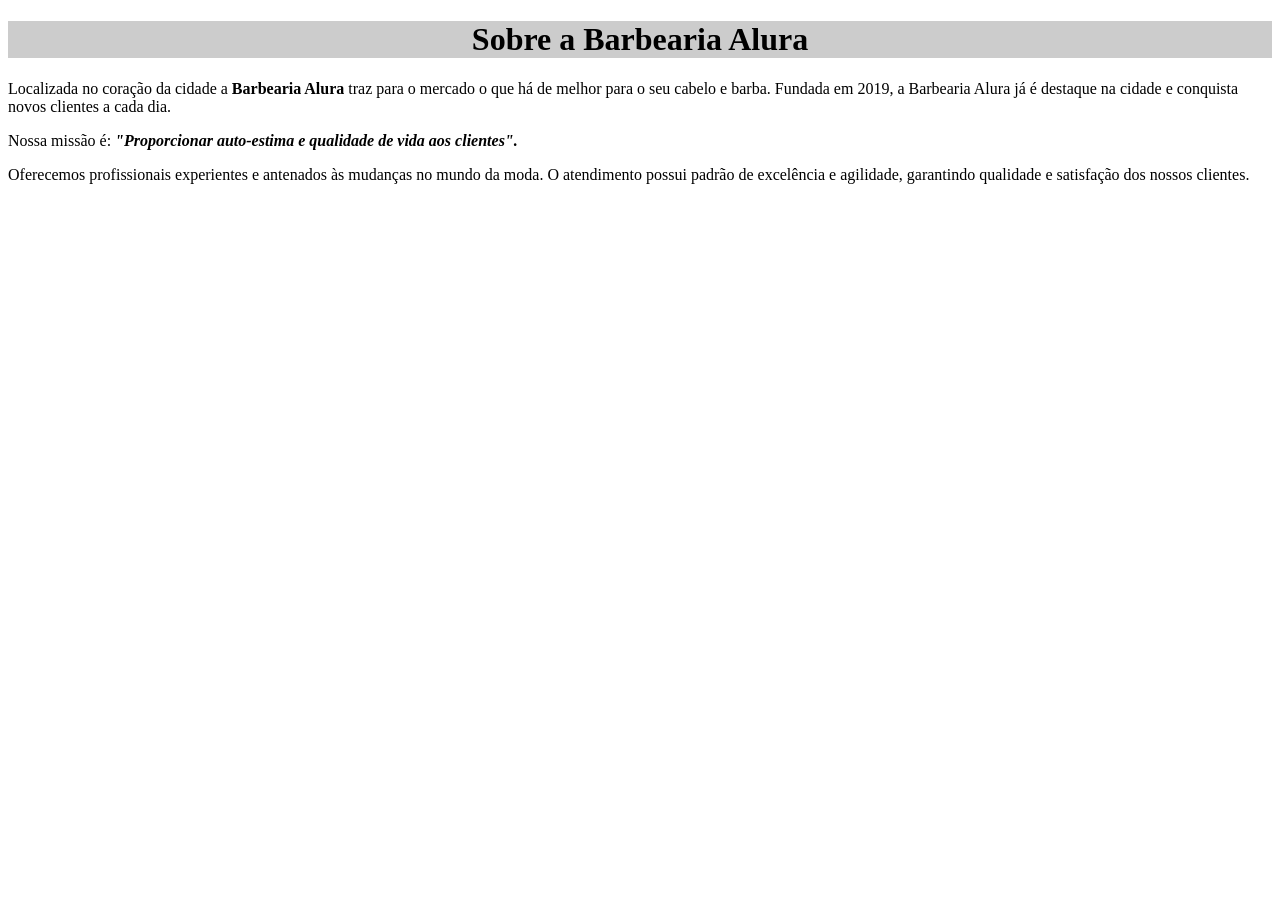
==== index.html @ 5086ddea "link_css" ====
<!DOCTYPE html>
<html lang="pt-br">
<head>
    <meta charset="UTF-8">
    <meta name="viewport" content="width=device-width, initial-scale=1.0">
    <title>Barbearia Alura</title>
    <link rel="stylesheet" href="style.css">

</head>
<body>
    <h1>Sobre a Barbearia Alura</h1>

    <p>Localizada no coração da cidade a <strong>Barbearia Alura</strong> traz para o mercado o que há de melhor para o seu cabelo e barba. Fundada em 2019, a Barbearia Alura já é destaque na cidade e conquista novos clientes a cada dia.</p>

    <p>Nossa missão é: <strong><em>"Proporcionar auto-estima e qualidade de vida aos clientes".</em></strong></p>

    <p>Oferecemos profissionais experientes e antenados às mudanças no mundo da moda. O atendimento possui padrão de excelência e agilidade, garantindo qualidade e satisfação dos nossos clientes.</p>
   
</body>
</html>
---- style.css ----
h1 {
    background: #cccccc;
    text-align: center;
}
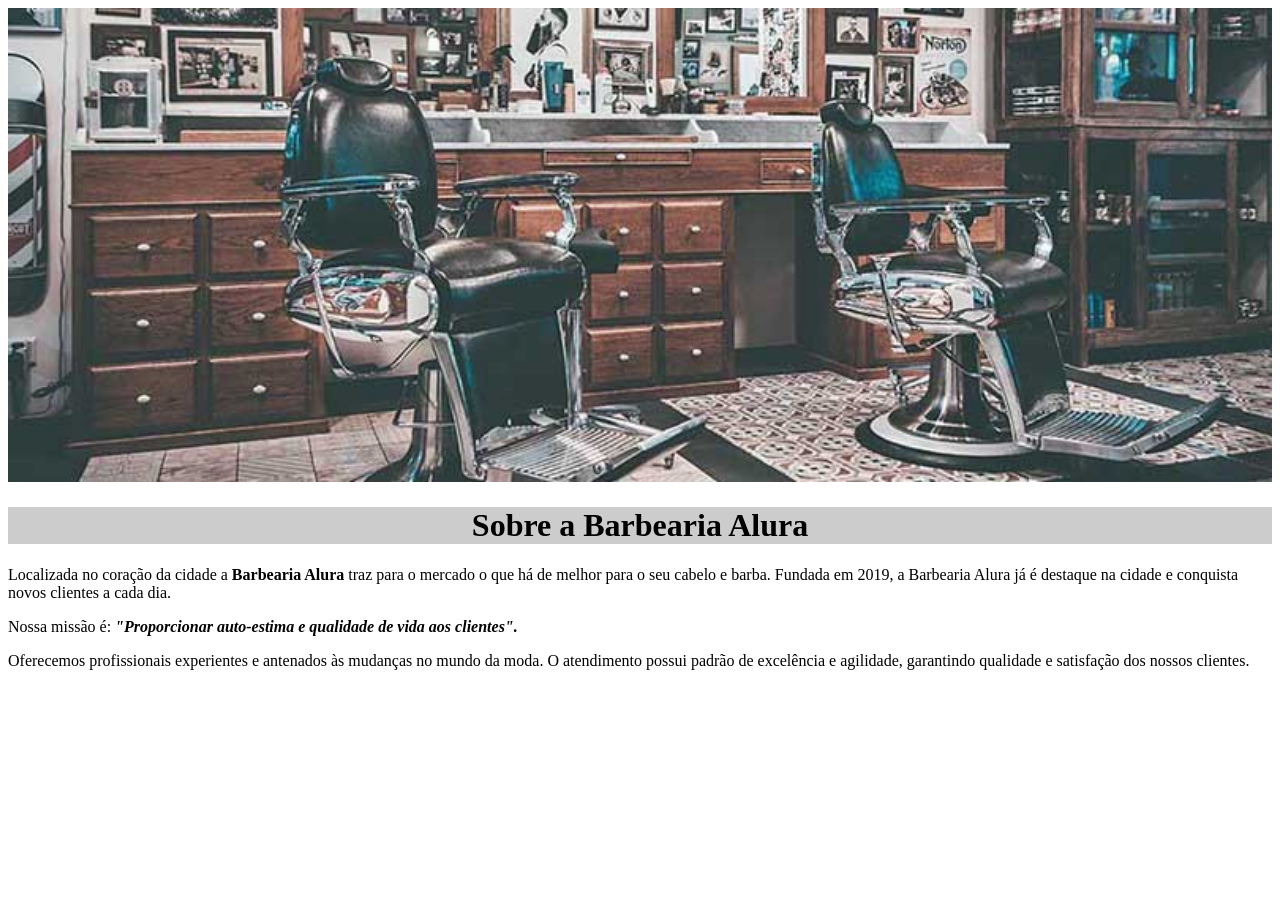
==== commit 5831b11e: "insercao_imagem" ====
--- a/index.html
+++ b/index.html
@@ -8,6 +8,8 @@
 
 </head>
 <body>
+    <img id="banner" src="banner.jpg" alt="foto de uma barbearia com poltronas e espelho">
+
     <h1>Sobre a Barbearia Alura</h1>
 
     <p>Localizada no coração da cidade a <strong>Barbearia Alura</strong> traz para o mercado o que há de melhor para o seu cabelo e barba. Fundada em 2019, a Barbearia Alura já é destaque na cidade e conquista novos clientes a cada dia.</p>
--- a/style.css
+++ b/style.css
@@ -1,4 +1,8 @@
 h1 {
     background: #cccccc;
     text-align: center;
+}
+
+#banner {
+    width: 100%;
 }
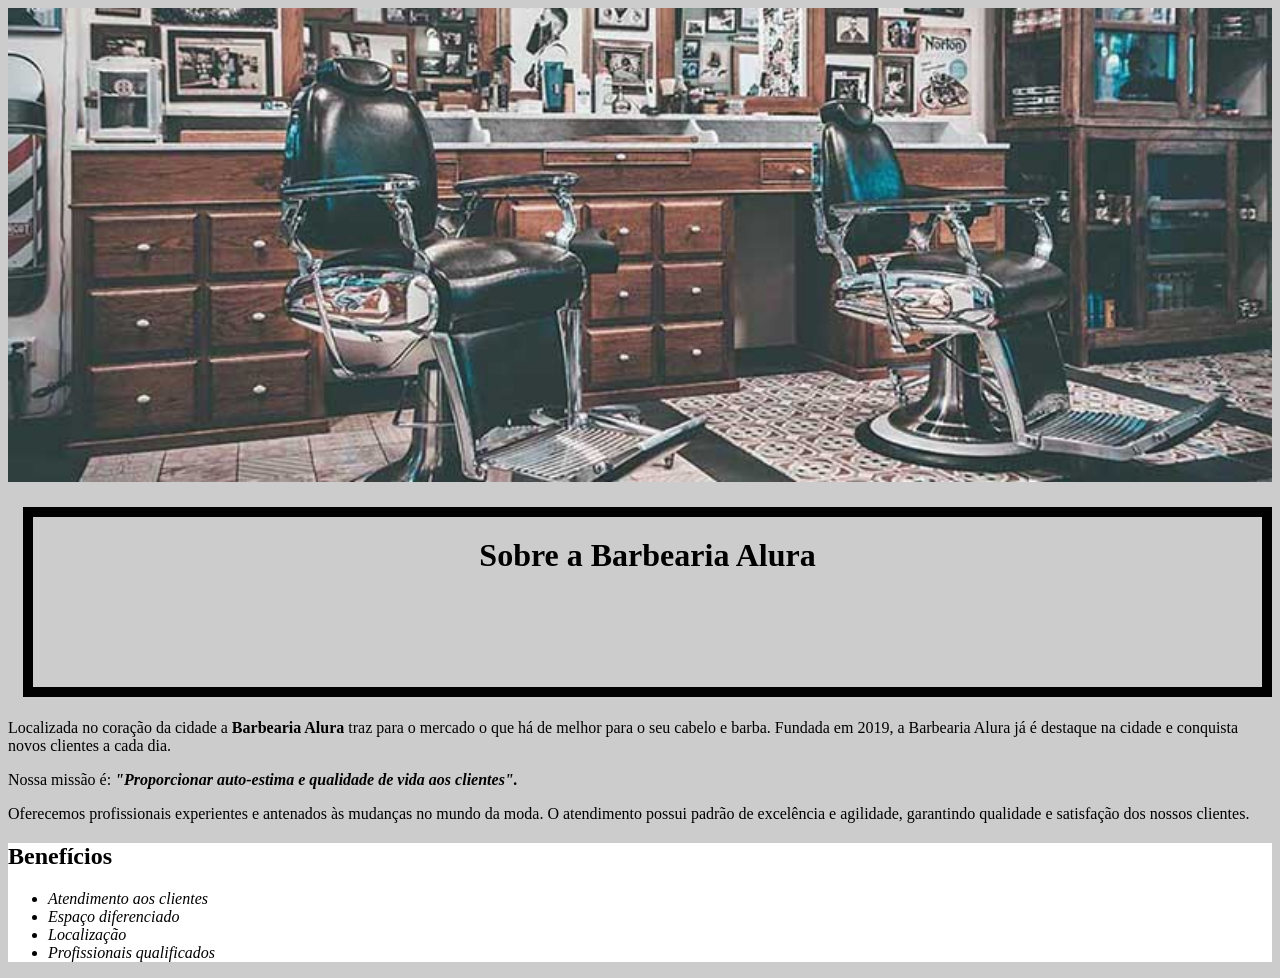
==== commit 64596ba8: "itens" ====
--- a/index.html
+++ b/index.html
@@ -9,7 +9,7 @@
 </head>
 <body>
     <img id="banner" src="banner.jpg" alt="foto de uma barbearia com poltronas e espelho">
-
+    <div class="principal">
     <h1>Sobre a Barbearia Alura</h1>
 
     <p>Localizada no coração da cidade a <strong>Barbearia Alura</strong> traz para o mercado o que há de melhor para o seu cabelo e barba. Fundada em 2019, a Barbearia Alura já é destaque na cidade e conquista novos clientes a cada dia.</p>
@@ -17,6 +17,15 @@
     <p>Nossa missão é: <strong><em>"Proporcionar auto-estima e qualidade de vida aos clientes".</em></strong></p>
 
     <p>Oferecemos profissionais experientes e antenados às mudanças no mundo da moda. O atendimento possui padrão de excelência e agilidade, garantindo qualidade e satisfação dos nossos clientes.</p>
-   
+    </div>
+    <div class="beneficios">
+    <h2>Benefícios</h2>
+    <ul>
+        <li class="itens">Atendimento aos clientes</li>
+        <li class="itens">Espaço diferenciado</li>
+        <li class="itens">Localização</li>
+        <li class="itens">Profissionais qualificados</li>
+    </ul>
+    </div>
 </body>
 </html>
--- a/style.css
+++ b/style.css
@@ -1,8 +1,23 @@
+body {
+    background: #cccccc;   
+}
 h1 {
-    background: #cccccc;
     text-align: center;
+    height: 150px;
+    border: 10px solid #000000;
+    padding-top: 20px;
+    margin-left: 15px;
 }
-
 #banner {
     width: 100%;
+}
+.itens {
+    font-style: italic;
+
+}
+.beneficios {
+    background: #ffffff;
+}
+.principal {
+    background: #cccccc;
 }
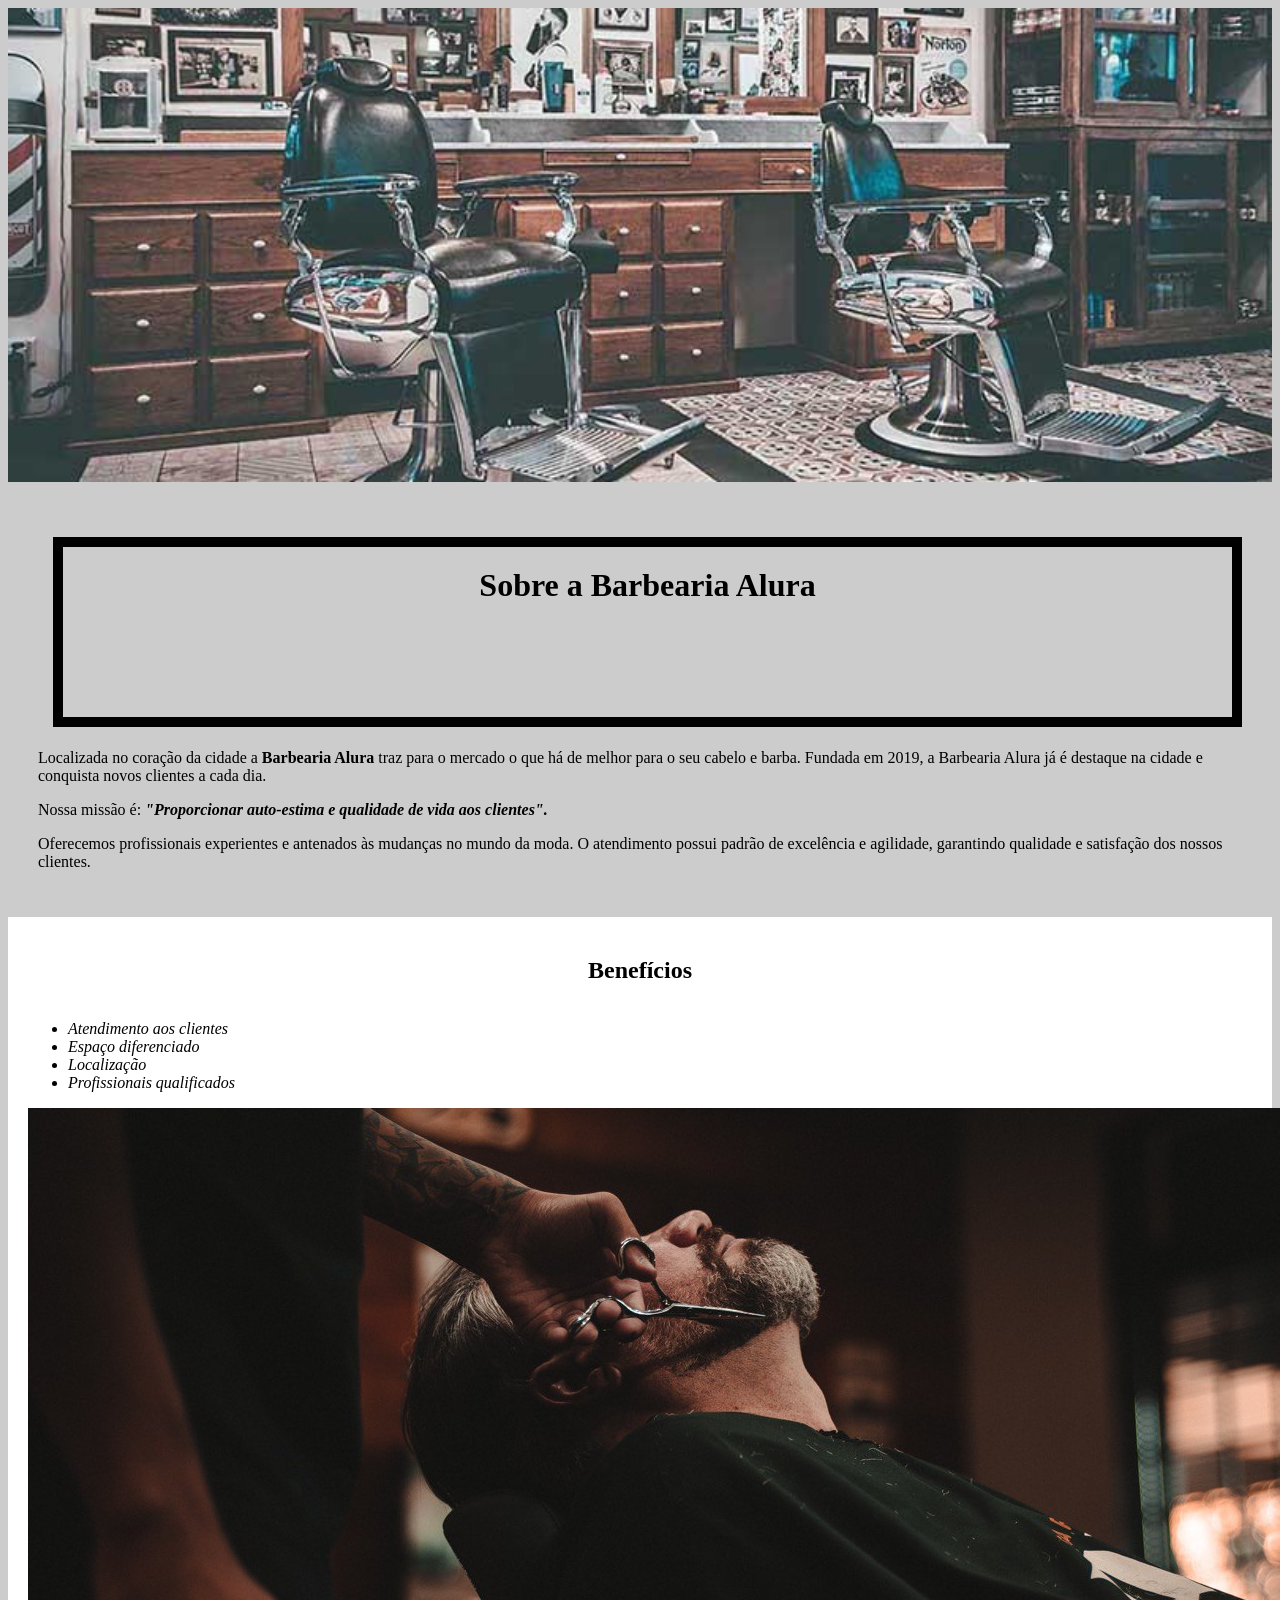
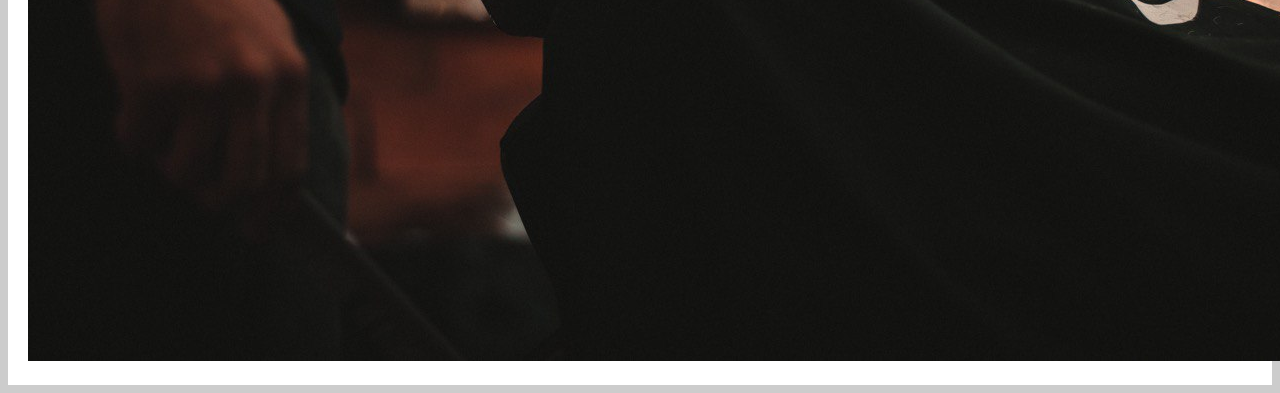
==== commit a94377b4: "alteracoes 13-08-2026" ====
--- a/index.html
+++ b/index.html
@@ -26,6 +26,7 @@
         <li class="itens">Localização</li>
         <li class="itens">Profissionais qualificados</li>
     </ul>
+    <img src="beneficios.jpg" alt="homem sentado em uma poltrona fazendo a barba">
     </div>
 </body>
 </html>
--- a/style.css
+++ b/style.css
@@ -11,13 +11,24 @@
 #banner {
     width: 100%;
 }
+h2 {
+    text-align: center;
+}
 .itens {
     font-style: italic;
 
 }
 .beneficios {
     background: #ffffff;
+    padding: 20px;
 }
 .principal {
     background: #cccccc;
+    padding: 30px;
+}
+ul {
+    display: inline-block;
+    vertical-align: top;
+    width: 20%;
+    margin-right: 15%;
 }
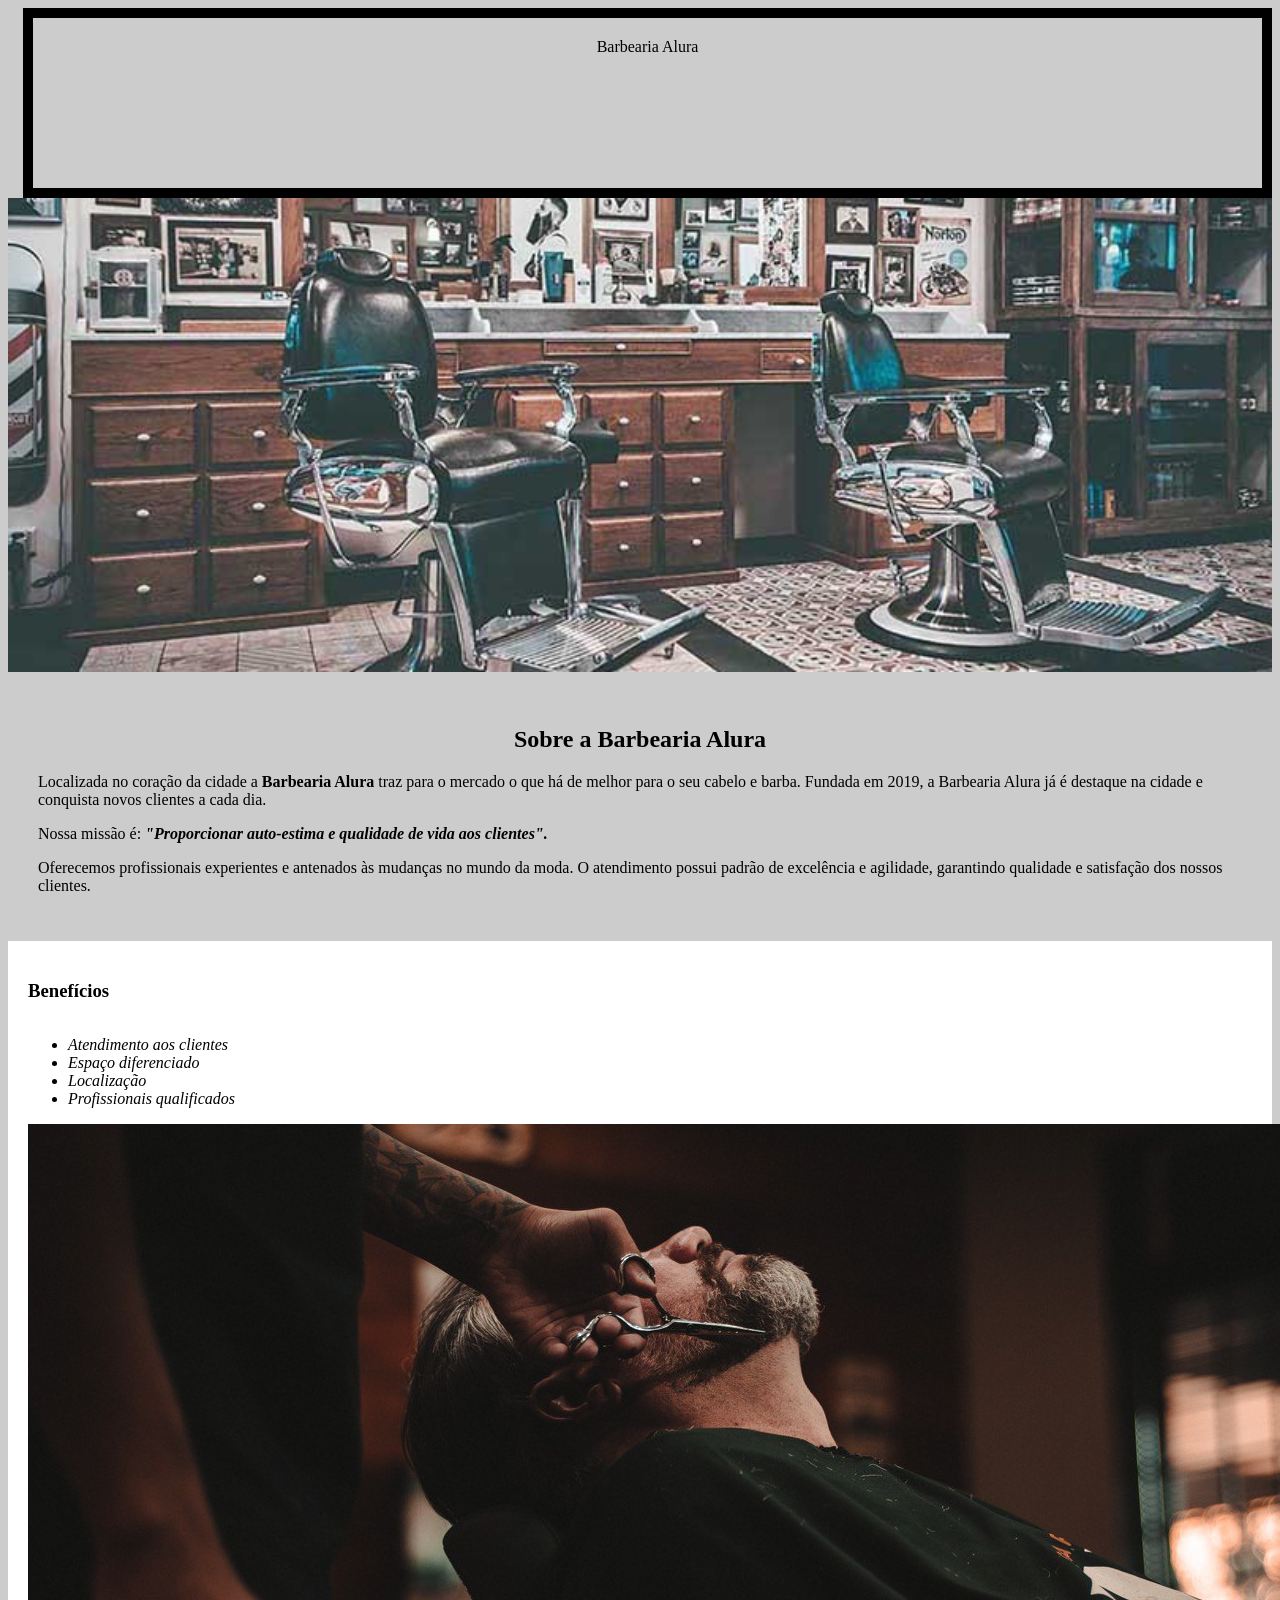
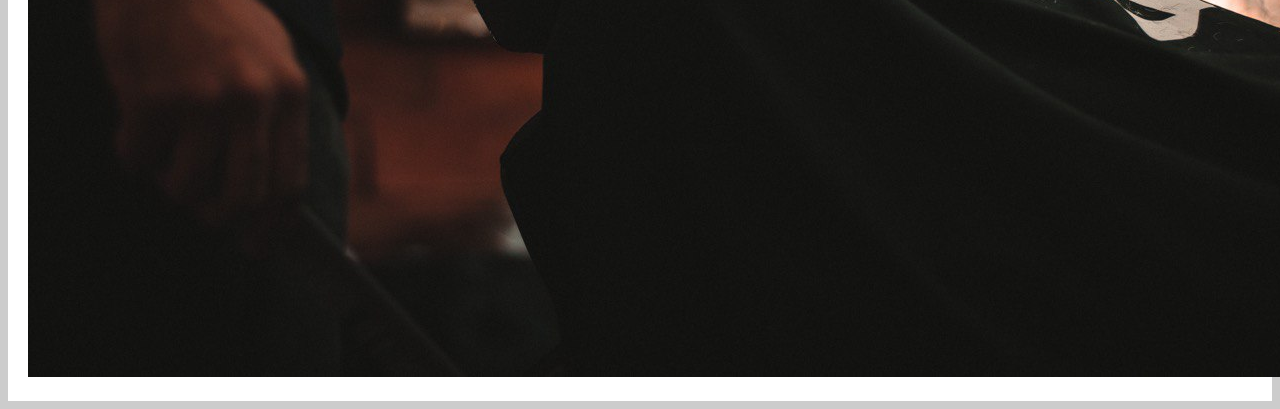
==== commit 57746e2a: "alteracoes 17-08-2026 - 2" ====
--- a/index.html
+++ b/index.html
@@ -5,12 +5,12 @@
     <meta name="viewport" content="width=device-width, initial-scale=1.0">
     <title>Barbearia Alura</title>
     <link rel="stylesheet" href="style.css">
-
 </head>
 <body>
+    <header>Barbearia Alura</header>
     <img id="banner" src="banner.jpg" alt="foto de uma barbearia com poltronas e espelho">
     <div class="principal">
-    <h1>Sobre a Barbearia Alura</h1>
+    <h2>Sobre a Barbearia Alura</h2>
 
     <p>Localizada no coração da cidade a <strong>Barbearia Alura</strong> traz para o mercado o que há de melhor para o seu cabelo e barba. Fundada em 2019, a Barbearia Alura já é destaque na cidade e conquista novos clientes a cada dia.</p>
 
@@ -19,7 +19,7 @@
     <p>Oferecemos profissionais experientes e antenados às mudanças no mundo da moda. O atendimento possui padrão de excelência e agilidade, garantindo qualidade e satisfação dos nossos clientes.</p>
     </div>
     <div class="beneficios">
-    <h2>Benefícios</h2>
+    <h3>Benefícios</h3>
     <ul>
         <li class="itens">Atendimento aos clientes</li>
         <li class="itens">Espaço diferenciado</li>
--- a/style.css
+++ b/style.css
@@ -1,18 +1,24 @@
 body {
     background: #cccccc;   
 }
-h1 {
+header {
     text-align: center;
     height: 150px;
     border: 10px solid #000000;
     padding-top: 20px;
     margin-left: 15px;
 }
+h2 {
+    text-align: center;
+}
+ul {
+    display: inline-block;
+    vertical-align: top;
+    width: 20%;
+    margin-right: 15%;
+}
 #banner {
     width: 100%;
-}
-h2 {
-    text-align: center;
 }
 .itens {
     font-style: italic;
@@ -26,9 +32,3 @@
     background: #cccccc;
     padding: 30px;
 }
-ul {
-    display: inline-block;
-    vertical-align: top;
-    width: 20%;
-    margin-right: 15%;
-}
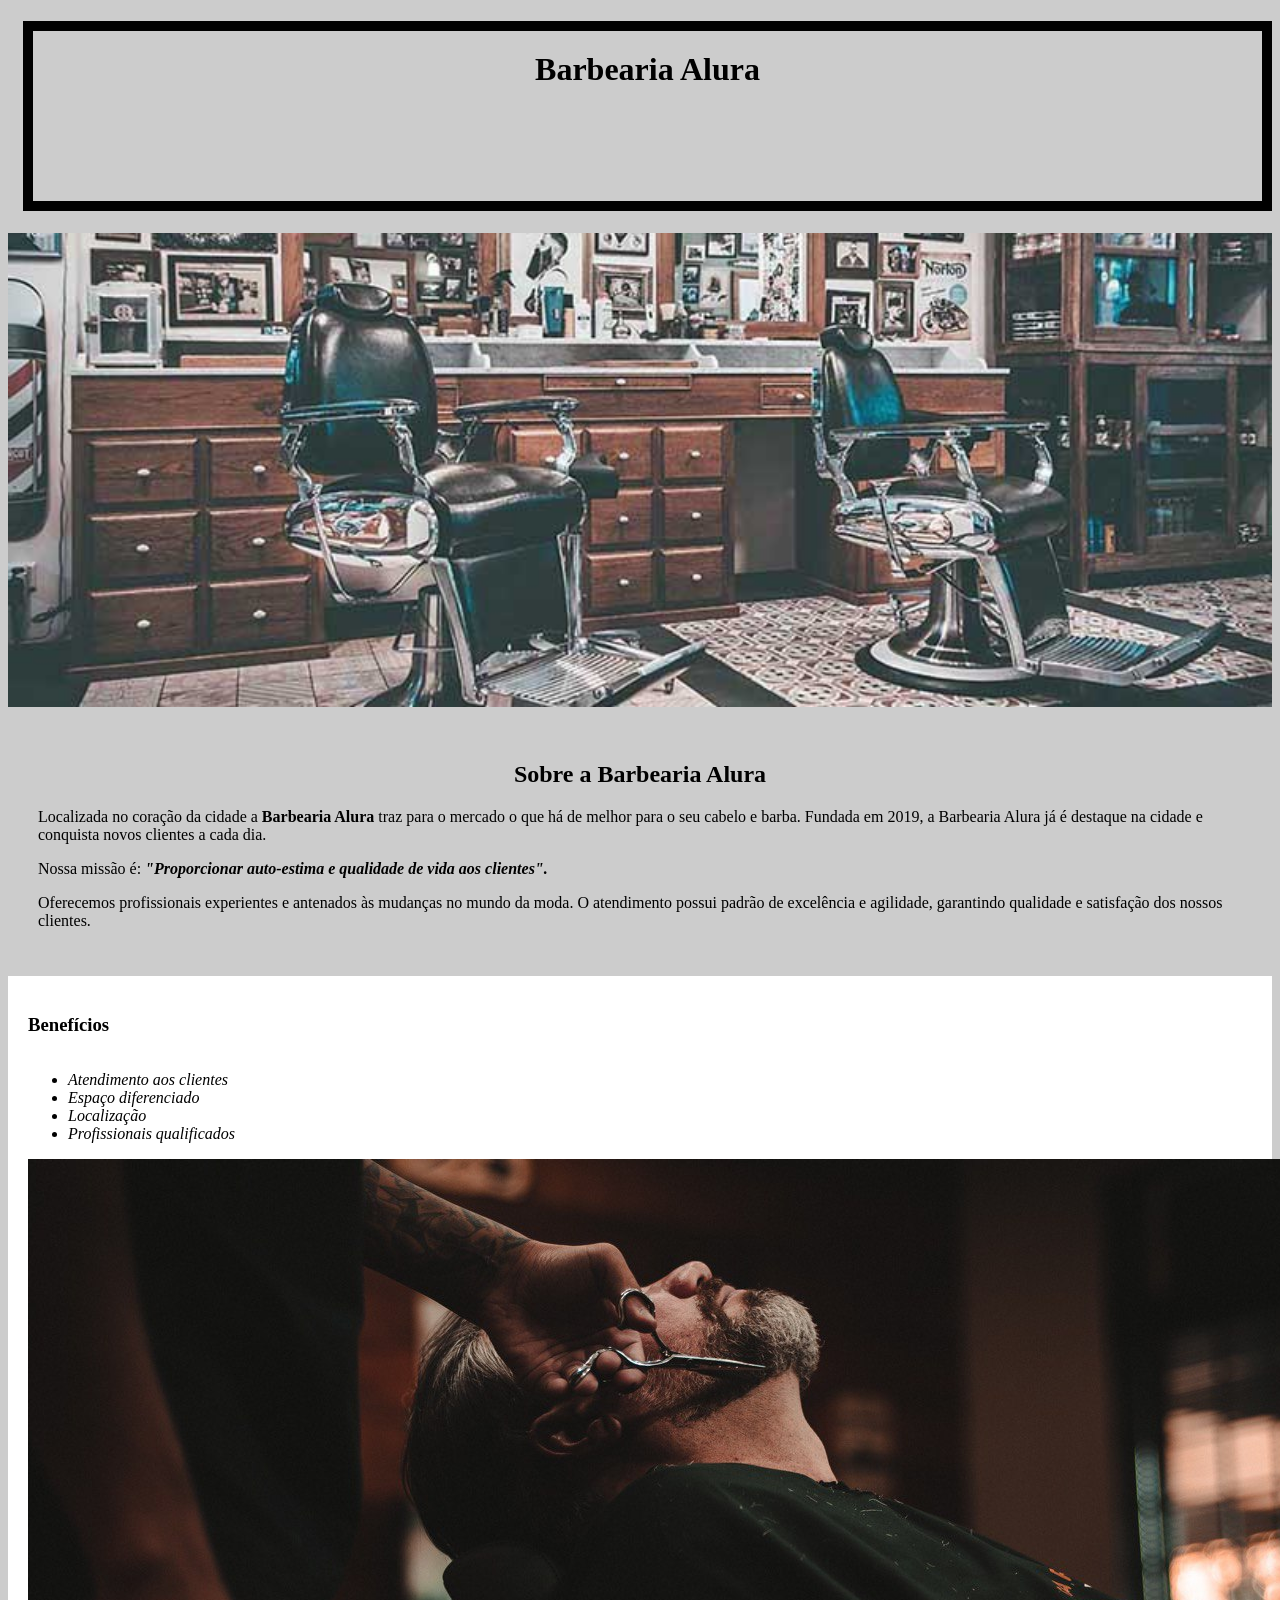
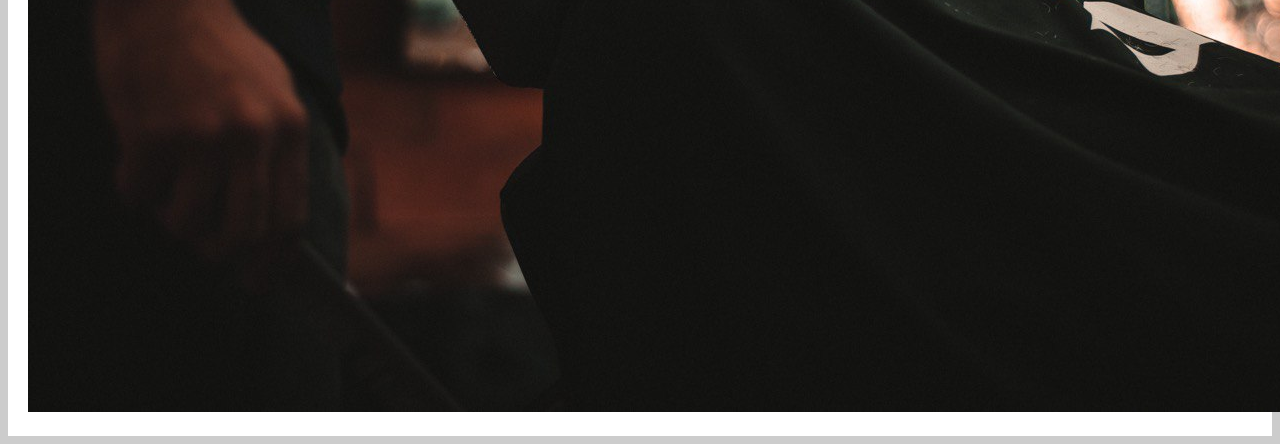
==== commit a5035b85: "alteracoes em 25-08-2026" ====
--- a/index.html
+++ b/index.html
@@ -7,7 +7,9 @@
     <link rel="stylesheet" href="style.css">
 </head>
 <body>
-    <header>Barbearia Alura</header>
+    <header>
+      <h1 class="titulo-barbearia">Barbearia Alura</h1>
+    </header>
     <img id="banner" src="banner.jpg" alt="foto de uma barbearia com poltronas e espelho">
     <div class="principal">
     <h2>Sobre a Barbearia Alura</h2>
--- a/style.css
+++ b/style.css
@@ -1,34 +1,34 @@
 body {
-    background: #cccccc;   
+  background: #cccccc;   
 }
-header {
-    text-align: center;
-    height: 150px;
-    border: 10px solid #000000;
-    padding-top: 20px;
-    margin-left: 15px;
+.titulo-barbearia {
+  text-align: center;
+  height: 150px;
+  border: 10px solid #000000;
+  padding-top: 20px;
+  margin-left: 15px;
 }
 h2 {
-    text-align: center;
+  text-align: center;
 }
 ul {
-    display: inline-block;
-    vertical-align: top;
-    width: 20%;
-    margin-right: 15%;
+  display: inline-block;
+  vertical-align: top;
+  width: 20%;
+  margin-right: 15%;
 }
 #banner {
-    width: 100%;
+  width: 100%;
 }
 .itens {
-    font-style: italic;
+  font-style: italic;
 
 }
 .beneficios {
-    background: #ffffff;
-    padding: 20px;
+  background: #ffffff;
+  padding: 20px;
 }
 .principal {
-    background: #cccccc;
-    padding: 30px;
-}
+  background: #cccccc;
+  padding: 30px;
+}
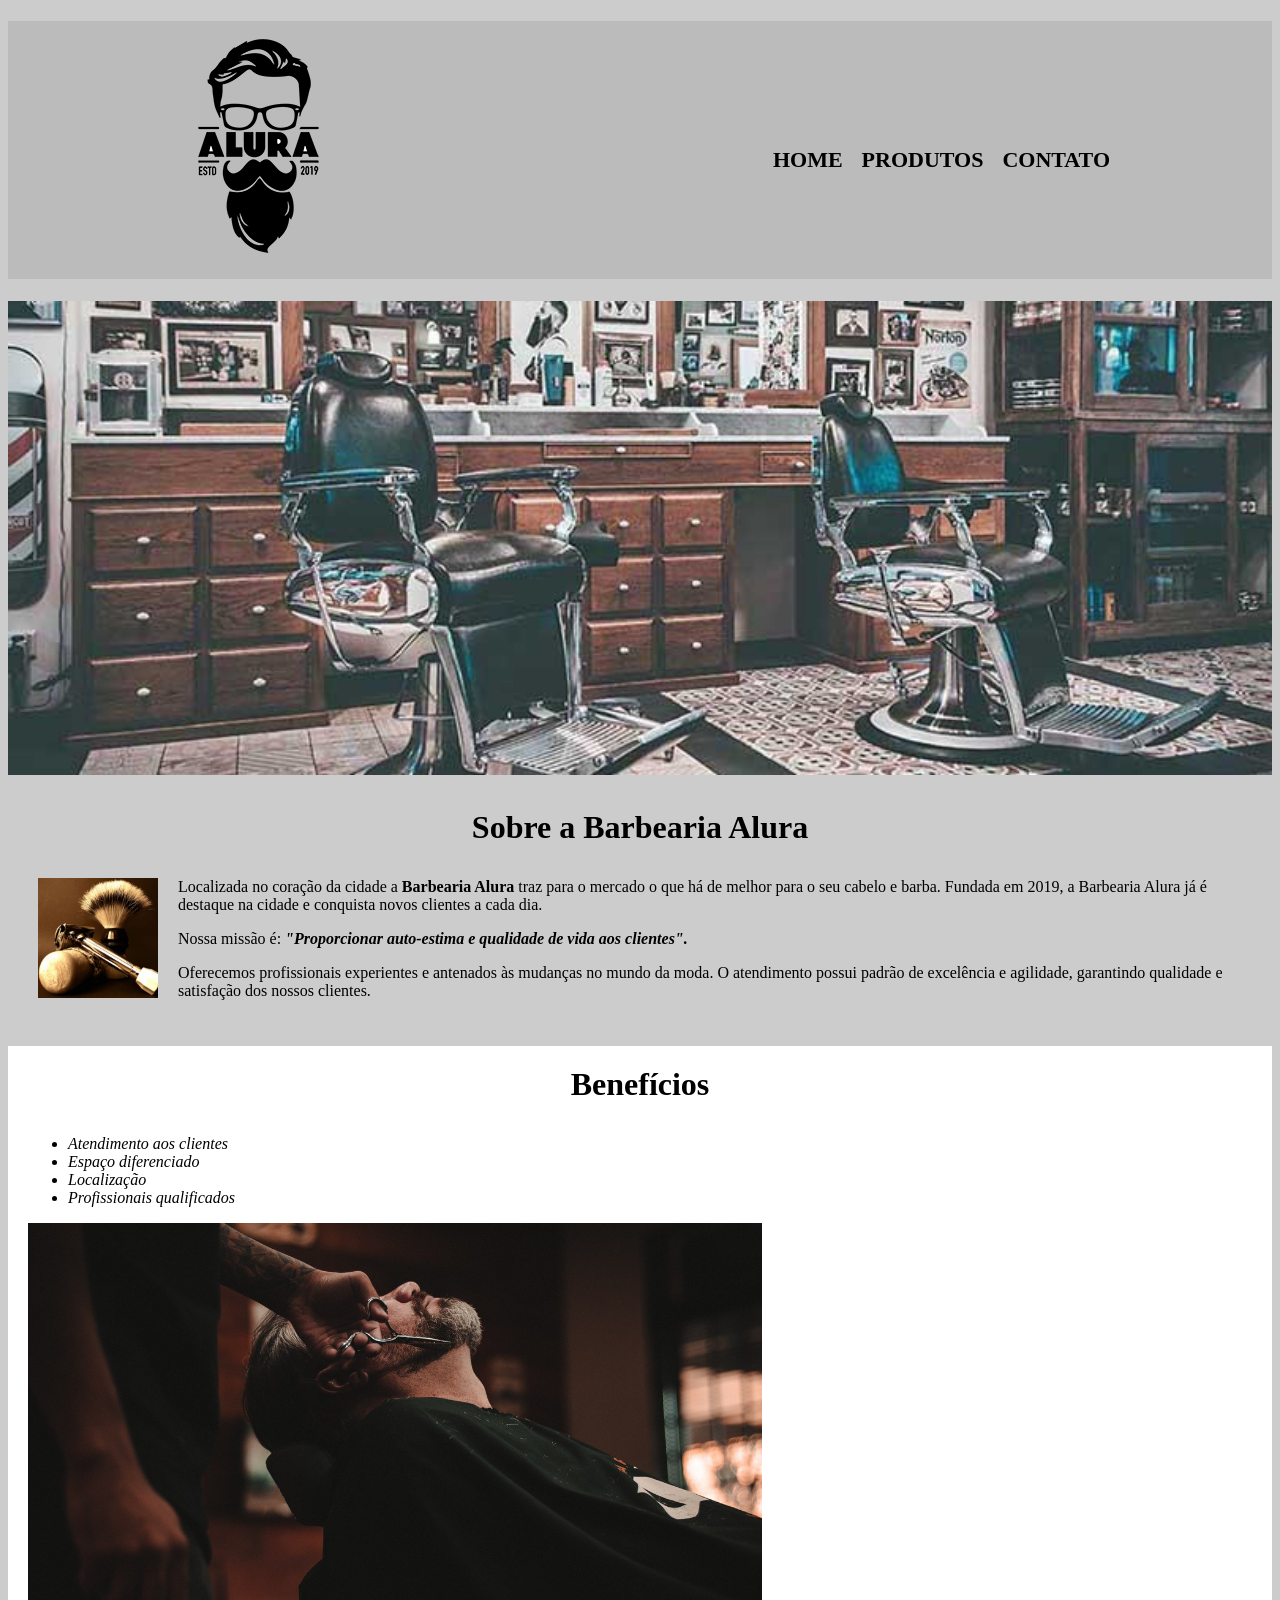
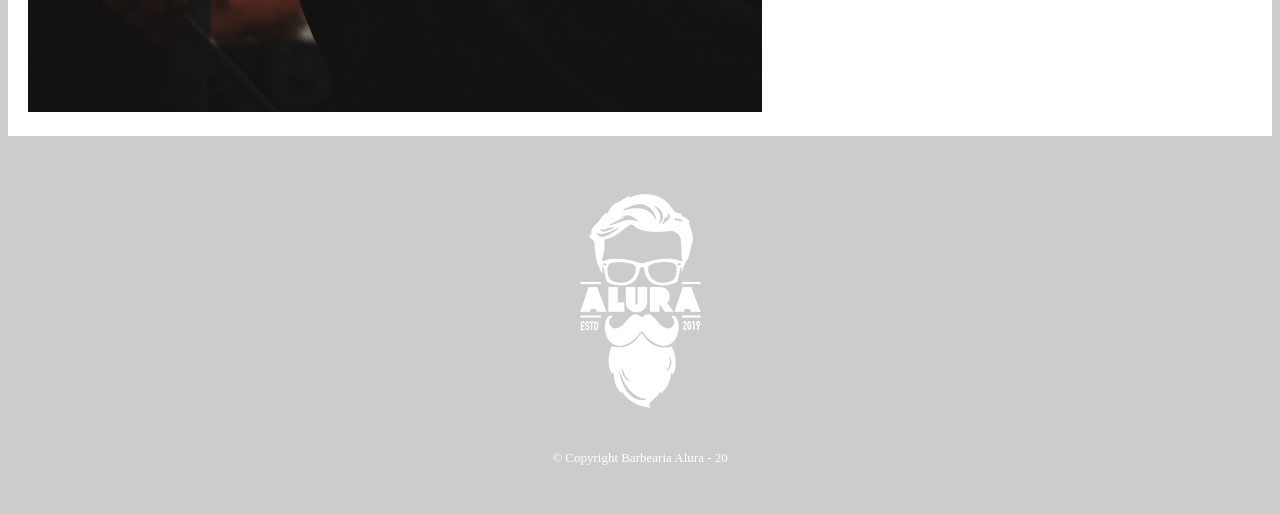
==== commit 1a74afbe: "alteracoes dia 10-09-2026" ====
--- a/index.html
+++ b/index.html
@@ -8,27 +8,47 @@
 </head>
 <body>
     <header>
-      <h1 class="titulo-barbearia">Barbearia Alura</h1>
+        <div class="caixa">
+        <h1><img src="logo.png" alt="logo da barbearia"></h1>
+
+        <nav>
+        <ul> 
+            <li><a href="index.html">Home</a></li>
+            <li><a href="produtos.html">Produtos</a></li>
+            <li><a href="contato.html">Contato</a></li>
+        </ul>
+        </nav>
+        </div>
     </header>
     <img id="banner" src="banner.jpg" alt="foto de uma barbearia com poltronas e espelho">
-    <div class="principal">
-    <h2>Sobre a Barbearia Alura</h2>
+    
+    <main>
+        <section class="principal">
+            <h2 class="titulo-principal">Sobre a Barbearia Alura</h2>
 
-    <p>Localizada no coração da cidade a <strong>Barbearia Alura</strong> traz para o mercado o que há de melhor para o seu cabelo e barba. Fundada em 2019, a Barbearia Alura já é destaque na cidade e conquista novos clientes a cada dia.</p>
+            <img class="utensilios" src="utensilios.jpg" alt="utensiios de um barbeiro">
+            <p>Localizada no coração da cidade a <strong>Barbearia Alura</strong> traz para o mercado o que há de melhor para o seu cabelo e barba. Fundada em 2019, a Barbearia Alura já é destaque na cidade e conquista novos clientes a cada dia.</p>
 
-    <p>Nossa missão é: <strong><em>"Proporcionar auto-estima e qualidade de vida aos clientes".</em></strong></p>
+            <p>Nossa missão é: <strong><em>"Proporcionar auto-estima e qualidade de vida aos clientes".</em></strong></p>
 
-    <p>Oferecemos profissionais experientes e antenados às mudanças no mundo da moda. O atendimento possui padrão de excelência e agilidade, garantindo qualidade e satisfação dos nossos clientes.</p>
-    </div>
-    <div class="beneficios">
-    <h3>Benefícios</h3>
-    <ul>
-        <li class="itens">Atendimento aos clientes</li>
-        <li class="itens">Espaço diferenciado</li>
-        <li class="itens">Localização</li>
-        <li class="itens">Profissionais qualificados</li>
-    </ul>
-    <img src="beneficios.jpg" alt="homem sentado em uma poltrona fazendo a barba">
-    </div>
+            <p>Oferecemos profissionais experientes e antenados às mudanças no mundo da moda. O atendimento possui padrão de excelência e agilidade, garantindo qualidade e satisfação dos nossos clientes.</p>
+        </section>
+
+        <section class="beneficios">
+            <h3 class="titulo-principal">Benefícios</h3>
+            <ul>
+                <li class="itens">Atendimento aos clientes</li>
+                <li class="itens">Espaço diferenciado</li>
+                <li class="itens">Localização</li>
+                <li class="itens">Profissionais qualificados</li>
+            </ul>
+            <img class="imagembeneficios" src="beneficios.jpg" alt="homem sentado em uma poltrona fazendo a barba">
+        </section>
+    </main>
+
+    <footer>
+        <img src="logo-branco.png">
+        <p class="copyright">&copy; Copyright Barbearia Alura - 20</p>
+    </footer>
 </body>
 </html>
--- a/style.css
+++ b/style.css
@@ -1,22 +1,21 @@
 body {
   background: #cccccc;   
 }
-.titulo-barbearia {
+.titulo-principal {
   text-align: center;
-  height: 150px;
-  border: 10px solid #000000;
-  padding-top: 20px;
-  margin-left: 15px;
+  font-size: 2em;
+  margin: 0 0 1em;
+  clear: left;
+}
+.utensilios {
+  width: 120px;
+  float: left;
+  margin: 0 20px 20px 0;
 }
 h2 {
   text-align: center;
 }
-ul {
-  display: inline-block;
-  vertical-align: top;
-  width: 20%;
-  margin-right: 15%;
-}
+
 #banner {
   width: 100%;
 }
@@ -31,4 +30,45 @@
 .principal {
   background: #cccccc;
   padding: 30px;
+}
+header {
+  background:#bbbbbb;
+}
+nav {
+  position: absolute;
+  top: 110px;
+  right: 0;
+}
+nav li {
+  display: inline;
+  margin: 0 0 0 15px;
+}
+nav a {
+  text-transform: uppercase;
+  color: #000000;
+  font-weight: bold;
+  font-size: 22px;
+  text-decoration: none;
+}
+nav a:hover {
+  color: #c78c19;
+  text-decoration: underline;
+}
+.caixa {
+  position: relative;
+  width: 940px;
+  margin: 0 auto;
+}
+footer {
+  text-align: center;
+  background: url("bg.jpg");
+  padding: 40px 0;
+}
+.copyright {
+  color: #ffffff;
+  font-size: 13px;
+  margin: 20px 0 0;
+}
+.imagembeneficios {
+  width: 60%;
 }
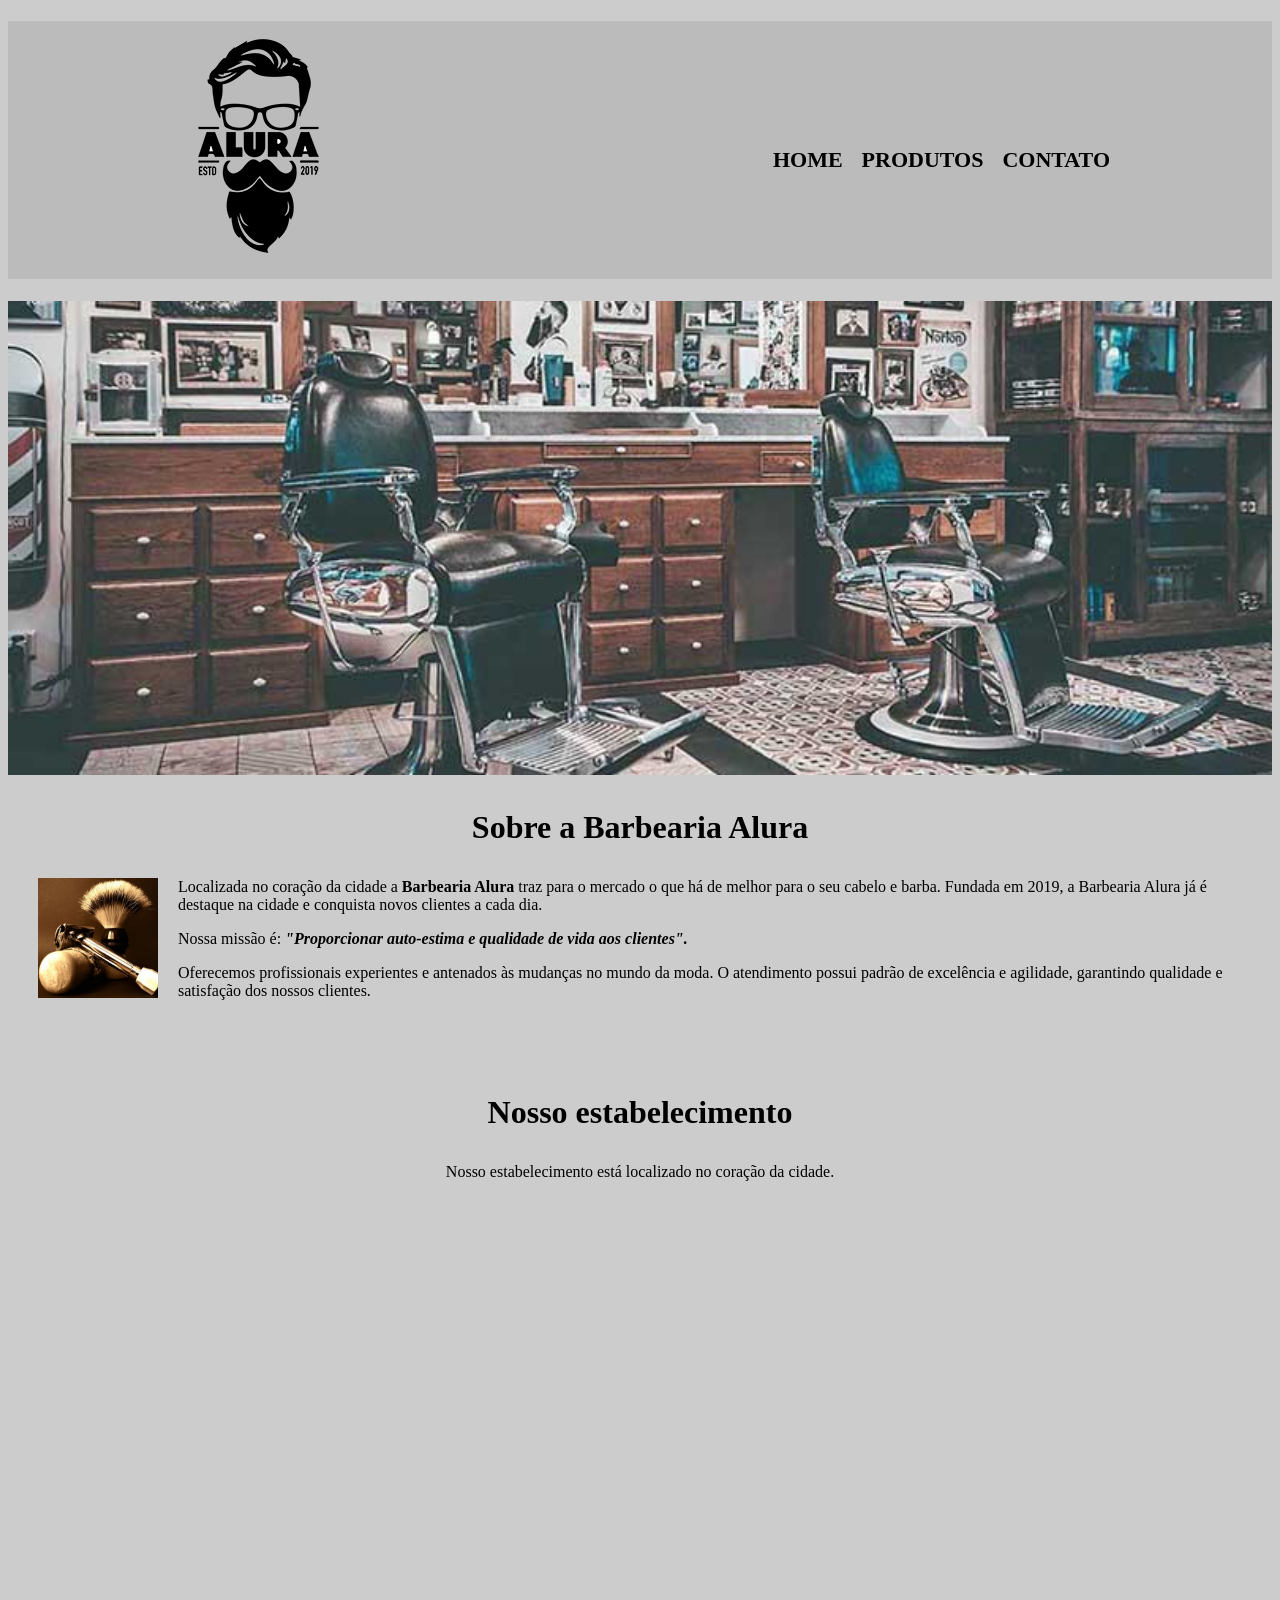
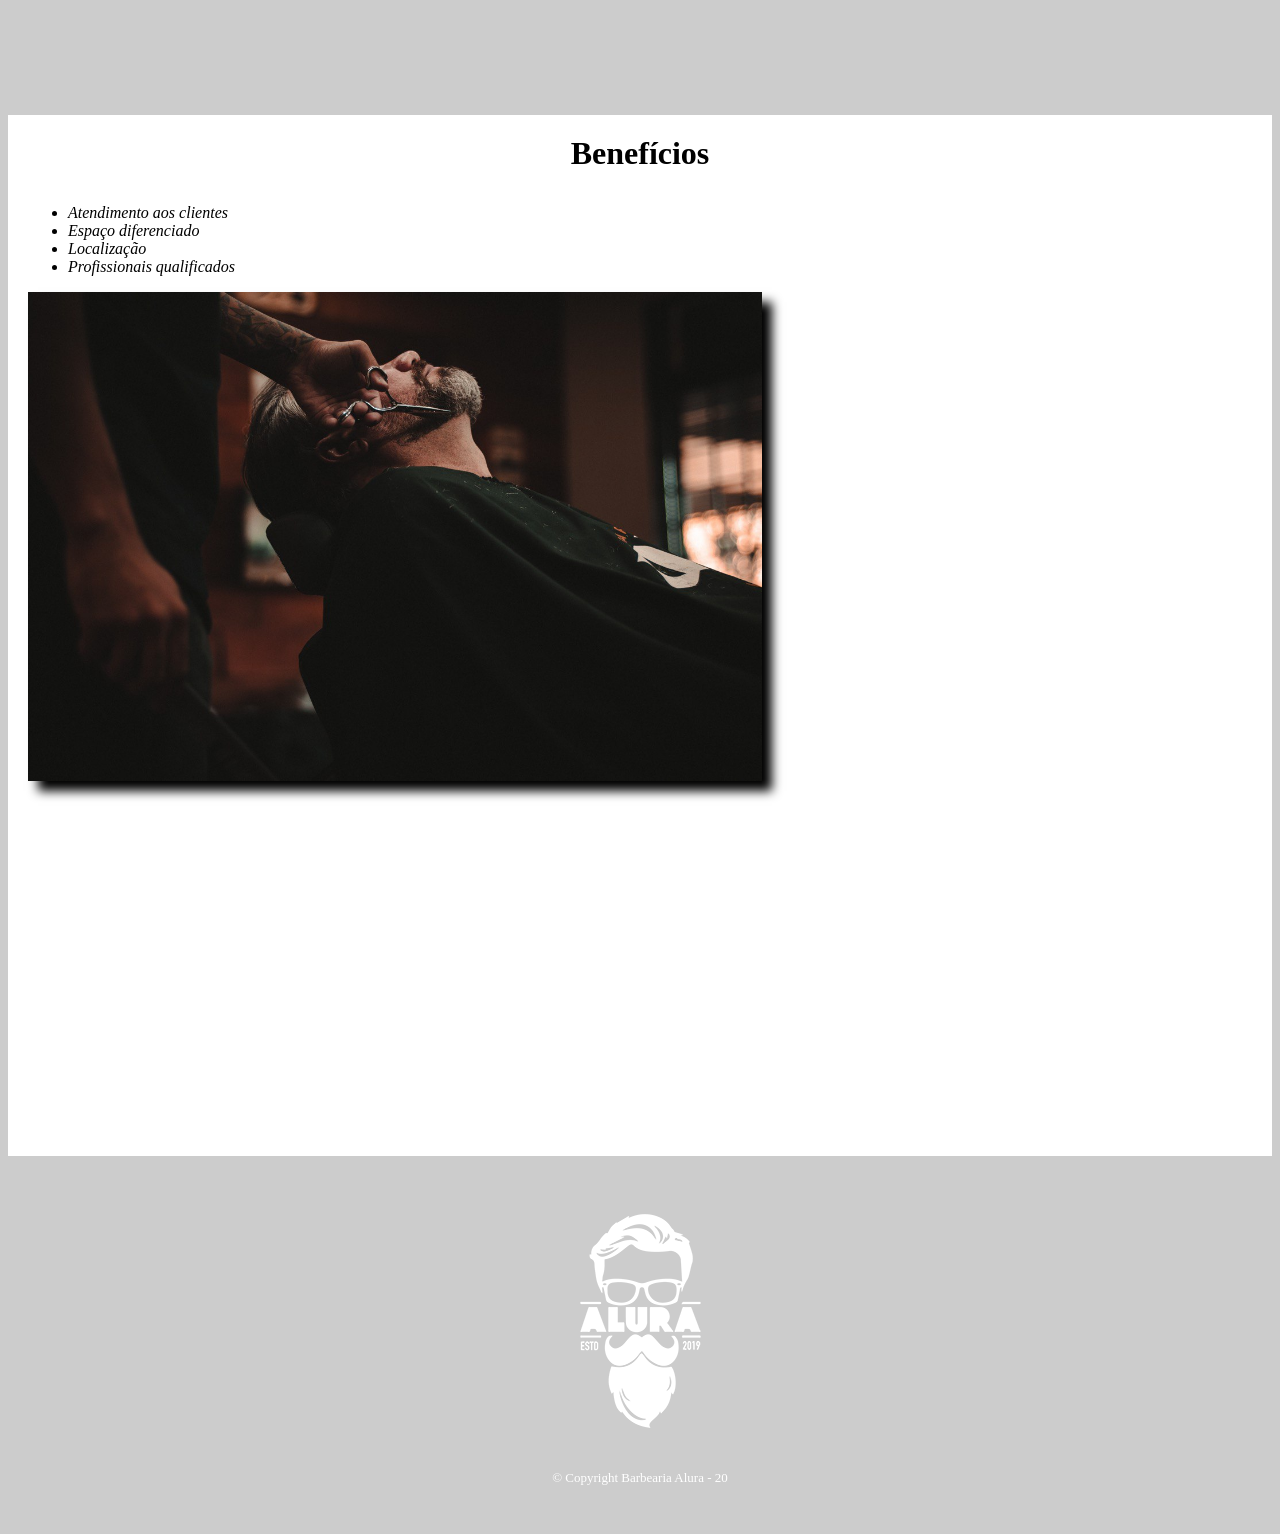
==== commit 8c68424b: "alteracoes 14-09-2026" ====
--- a/index.html
+++ b/index.html
@@ -15,7 +15,7 @@
         <ul> 
             <li><a href="index.html">Home</a></li>
             <li><a href="produtos.html">Produtos</a></li>
-            <li><a href="contato.html">Contato</a></li>
+            <li><a href="contatos.html">Contato</a></li>
         </ul>
         </nav>
         </div>
@@ -34,6 +34,12 @@
             <p>Oferecemos profissionais experientes e antenados às mudanças no mundo da moda. O atendimento possui padrão de excelência e agilidade, garantindo qualidade e satisfação dos nossos clientes.</p>
         </section>
 
+        <section class="mapa">
+            <h3 class="titulo-principal">Nosso estabelecimento</h3>
+            <p>Nosso estabelecimento está localizado no coração da cidade.</p>
+            <iframe src="https://www.google.com/maps/embed?pb=!1m18!1m12!1m3!1d3656.449840047712!2d-46.6323319!3d-23.588194799999997!2m3!1f0!2f0!3f0!3m2!1i1024!2i768!4f13.1!3m3!1m2!1s0x94ce59541c6c79c3%3A0x36b90a85f0f8cb33!2sAlura!5e0!3m2!1spt-BR!2sbr!4v1789425024385!5m2!1spt-BR!2sbr" width="600" height="450" style="border:0;" allowfullscreen="" loading="lazy" referrerpolicy="strict-origin-when-cross-origin"></iframe>
+        </section>
+
         <section class="beneficios">
             <h3 class="titulo-principal">Benefícios</h3>
             <ul>
@@ -43,6 +49,9 @@
                 <li class="itens">Profissionais qualificados</li>
             </ul>
             <img class="imagembeneficios" src="beneficios.jpg" alt="homem sentado em uma poltrona fazendo a barba">
+            <div class="video">
+                <iframe width="560" height="315" src="https://www.youtube.com/embed/wcVVXUV0YUY?si=jgnX28cMXAyUPCS4" title="YouTube video player" frameborder="0" allow="accelerometer; autoplay; clipboard-write; encrypted-media; gyroscope; picture-in-picture; web-share" referrerpolicy="strict-origin-when-cross-origin" allowfullscreen></iframe>
+            </div>
         </section>
     </main>
 
--- a/style.css
+++ b/style.css
@@ -71,4 +71,21 @@
 }
 .imagembeneficios {
   width: 60%;
+  opacity: 1;
+  transition: 400ms;
+  box-shadow: 10px 10px 10px 0 #000000;
+}
+.imagembeneficios:hover {
+  opacity: 0.3;
+}
+.mapa {
+  padding: 3em 0;
+}
+.mapa p {
+  margin: 0 0 2em;
+  text-align: center;
+}
+.video {
+  width: 560px;
+  margin: 1em auto;
 }
